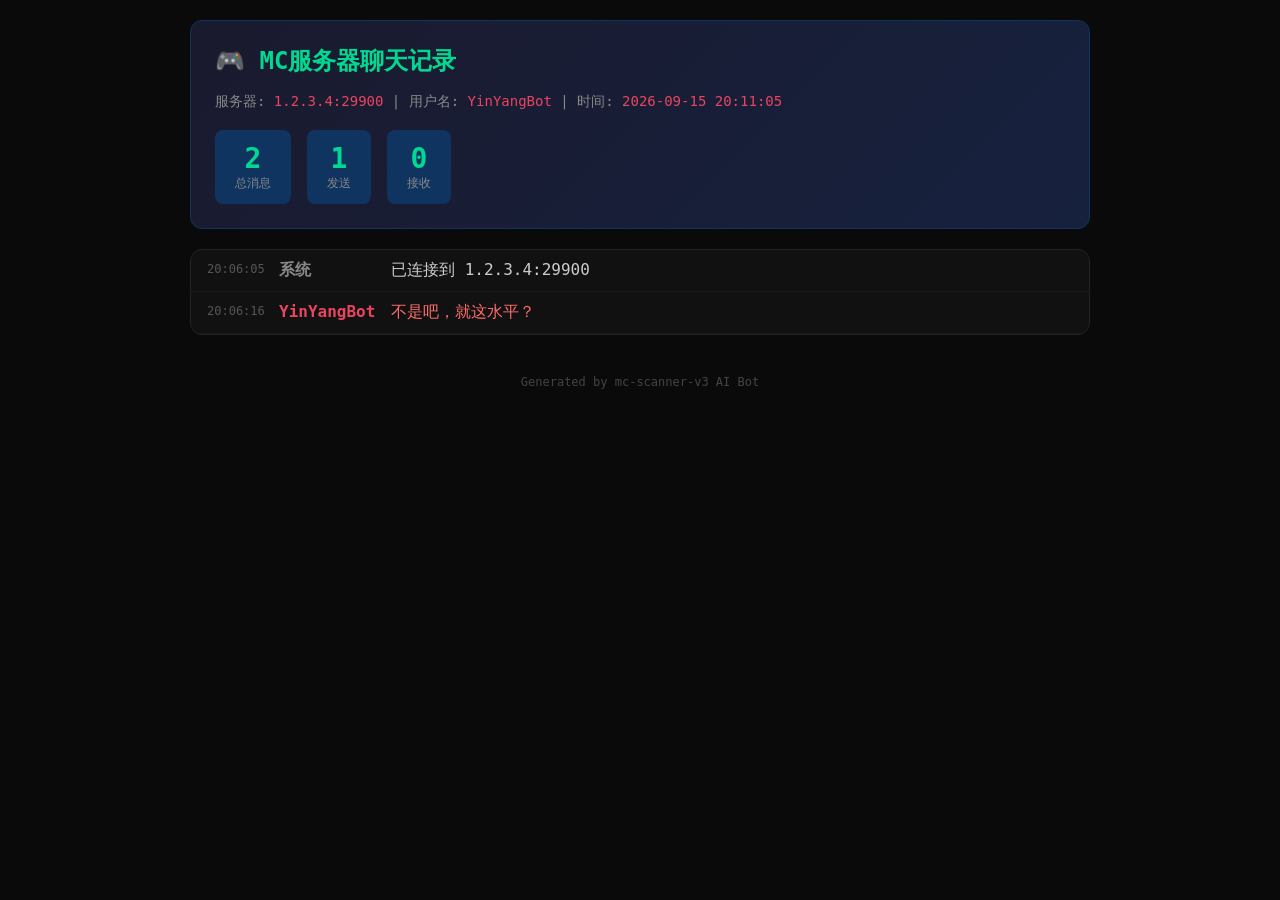
==== chat_log_20260915_201105.html @ 427bfa11 "feat: AI讲故事功能加入AI托管板块，新增童话/恐怖/搞笑/史诗4种故事类型" ====
<!DOCTYPE html>
<html lang="zh-CN"><head><meta charset="UTF-8"><meta name="viewport" content="width=device-width,initial-scale=1.0">
<title>MC聊天记录 - 1.2.3.4:29900</title>
<style>*{margin:0;padding:0;box-sizing:border-box}body{background:#0a0a0a;color:#e0e0e0;font-family:Consolas,Monaco,monospace;padding:20px}
.container{max-width:900px;margin:0 auto}
.header{background:linear-gradient(135deg,#1a1a2e,#16213e);border:1px solid #0f3460;border-radius:12px;padding:24px;margin-bottom:20px}
.header h1{color:#00d992;font-size:24px;margin-bottom:12px}
.header .info{color:#888;font-size:14px;line-height:1.8}.header .info span{color:#e94560}
.stats{display:flex;gap:16px;margin-top:16px}
.stat{background:#0f3460;padding:12px 20px;border-radius:8px;text-align:center}
.stat .num{font-size:28px;color:#00d992;font-weight:bold}.stat .label{font-size:12px;color:#888}
.chat{background:#111;border:1px solid #222;border-radius:12px;overflow:hidden}
.msg{padding:10px 16px;border-bottom:1px solid #1a1a1a;display:flex;gap:12px;align-items:flex-start}
.msg:hover{background:#161616}
.msg .time{color:#555;font-size:12px;min-width:60px;padding-top:2px}
.msg .sender{font-weight:bold;min-width:100px}
.msg.send .sender{color:#e94560}.msg.recv .sender{color:#00d992}.msg.system .sender{color:#888}
.msg .text{color:#ccc;flex:1;word-break:break-all}.msg.send .text{color:#ff6b6b}
.footer{text-align:center;color:#444;font-size:12px;margin-top:20px;padding:20px}</style>
</head><body><div class="container">
<div class="header"><h1>🎮 MC服务器聊天记录</h1>
<div class="info">服务器: <span>1.2.3.4:29900</span> | 用户名: <span>YinYangBot</span> | 时间: <span>2026-09-15 20:11:05</span></div>
<div class="stats">
<div class="stat"><div class="num">2</div><div class="label">总消息</div></div>
<div class="stat"><div class="num">1</div><div class="label">发送</div></div>
<div class="stat"><div class="num">0</div><div class="label">接收</div></div>
</div></div><div class="chat">
<div class="msg system"><div class="time">20:06:05</div><div class="sender">系统</div><div class="text">已连接到 1.2.3.4:29900</div></div>
<div class="msg send"><div class="time">20:06:16</div><div class="sender">YinYangBot</div><div class="text">不是吧，就这水平？</div></div>
</div><div class="footer">Generated by mc-scanner-v3 AI Bot</div></div></body></html>
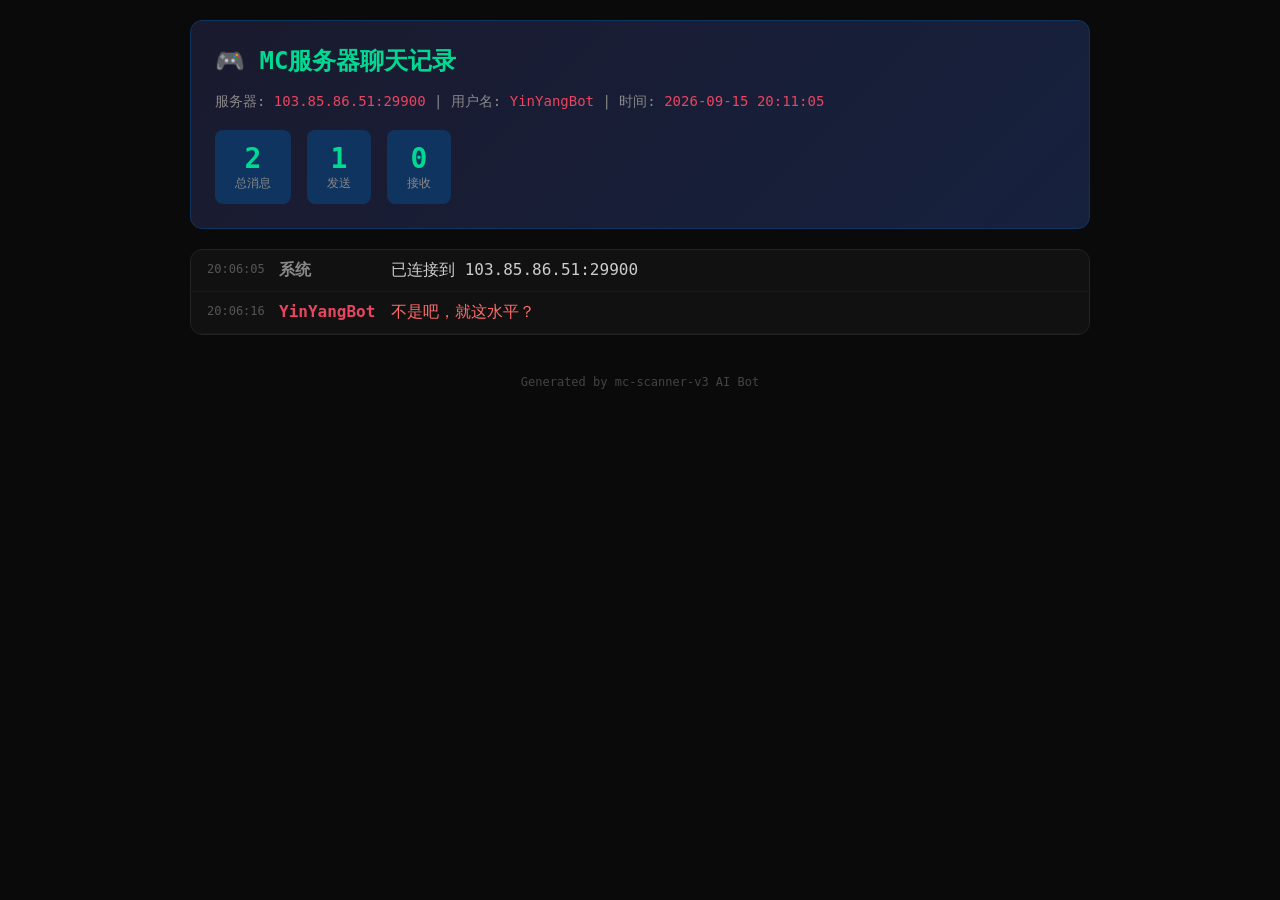
==== commit 249a57f5: "feat: AI讲故事功能加入AI托管板块，新增童话/恐怖/搞笑/史诗4种故事类型" ====
--- a/chat_log_20260915_201105.html
+++ b/chat_log_20260915_201105.html
@@ -1,6 +1,6 @@
 <!DOCTYPE html>
 <html lang="zh-CN"><head><meta charset="UTF-8"><meta name="viewport" content="width=device-width,initial-scale=1.0">
-<title>MC聊天记录 - 1.2.3.4:29900</title>
+<title>MC聊天记录 - 103.85.86.51:29900</title>
 <style>*{margin:0;padding:0;box-sizing:border-box}body{background:#0a0a0a;color:#e0e0e0;font-family:Consolas,Monaco,monospace;padding:20px}
 .container{max-width:900px;margin:0 auto}
 .header{background:linear-gradient(135deg,#1a1a2e,#16213e);border:1px solid #0f3460;border-radius:12px;padding:24px;margin-bottom:20px}
@@ -19,12 +19,12 @@
 .footer{text-align:center;color:#444;font-size:12px;margin-top:20px;padding:20px}</style>
 </head><body><div class="container">
 <div class="header"><h1>🎮 MC服务器聊天记录</h1>
-<div class="info">服务器: <span>1.2.3.4:29900</span> | 用户名: <span>YinYangBot</span> | 时间: <span>2026-09-15 20:11:05</span></div>
+<div class="info">服务器: <span>103.85.86.51:29900</span> | 用户名: <span>YinYangBot</span> | 时间: <span>2026-09-15 20:11:05</span></div>
 <div class="stats">
 <div class="stat"><div class="num">2</div><div class="label">总消息</div></div>
 <div class="stat"><div class="num">1</div><div class="label">发送</div></div>
 <div class="stat"><div class="num">0</div><div class="label">接收</div></div>
 </div></div><div class="chat">
-<div class="msg system"><div class="time">20:06:05</div><div class="sender">系统</div><div class="text">已连接到 1.2.3.4:29900</div></div>
+<div class="msg system"><div class="time">20:06:05</div><div class="sender">系统</div><div class="text">已连接到 103.85.86.51:29900</div></div>
 <div class="msg send"><div class="time">20:06:16</div><div class="sender">YinYangBot</div><div class="text">不是吧，就这水平？</div></div>
 </div><div class="footer">Generated by mc-scanner-v3 AI Bot</div></div></body></html>
